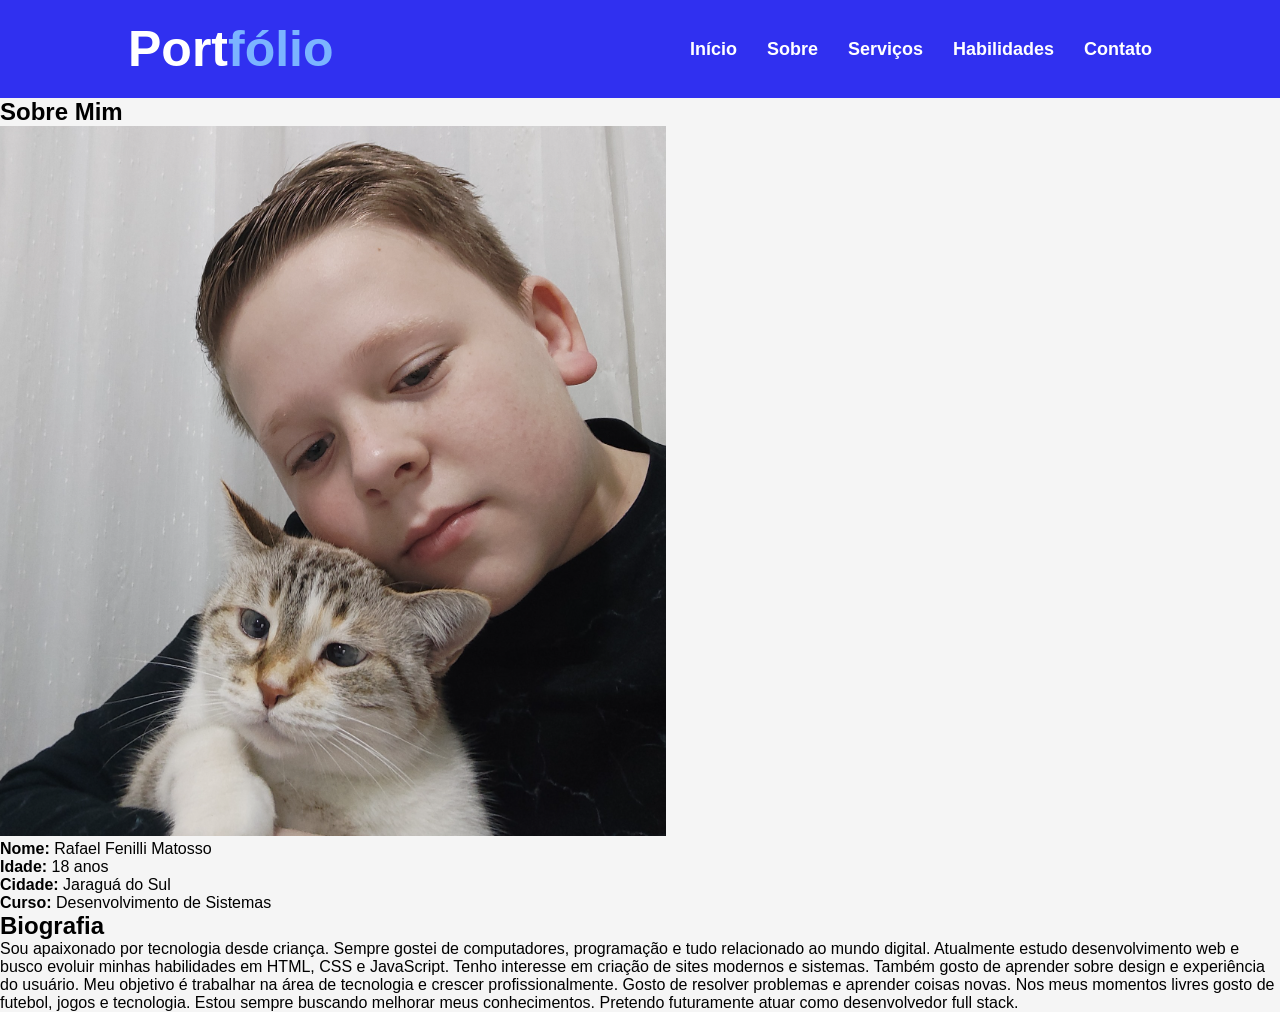
==== Estrutura_Básica_HTML/TRABALHO/sobre.html @ e1854287 "comit top" ====
<!DOCTYPE html>
<html lang="pt-br">
<head>
    <meta charset="UTF-8">
    <meta name="viewport" content="width=device-width, initial-scale=1.0">
    <title>Sobre Mim</title>
    <link href="https://fonts.googleapis.com/css2?family=Montserrat:ital,wght@0,100..900;1,100..900&display=swap" rel="stylesheet">
    <link rel="stylesheet" href="https://cdnjs.cloudflare.com/ajax/libs/font-awesome/6.5.1/css/all.min.css">
    <link rel="stylesheet" href="css/style.css">
</head>
<body>

<header>

    <div class="logotipo">
        Port<span>fólio</span>
    </div>

    <nav>
        <ul>
            <li><a href="index.html">Início</a></li>
            <li><a href="sobre.html">Sobre</a></li>
            <li><a href="servicos.html">Serviços</a></li>
            <li><a href="habilidades.html">Habilidades</a></li>
            <li><a href="contato.html">Contato</a></li>
        </ul>
    </nav>

</header>

<section class="pagina">

    <h1>Sobre Mim</h1>

    <img src="rafael matosso.webp" class="imagem-pagina">

    <p><strong>Nome:</strong> Rafael Fenilli Matosso</p>
    <p><strong>Idade:</strong> 18 anos</p>
    <p><strong>Cidade:</strong> Jaraguá do Sul</p>
    <p><strong>Curso:</strong> Desenvolvimento de Sistemas</p>

    <h2>Biografia</h2>

    <p>
        Sou apaixonado por tecnologia desde criança.
        Sempre gostei de computadores, programação e tudo relacionado ao mundo digital.
        Atualmente estudo desenvolvimento web e busco evoluir minhas habilidades em HTML, CSS e JavaScript.
        Tenho interesse em criação de sites modernos e sistemas.
        Também gosto de aprender sobre design e experiência do usuário.
        Meu objetivo é trabalhar na área de tecnologia e crescer profissionalmente.
        Gosto de resolver problemas e aprender coisas novas.
        Nos meus momentos livres gosto de futebol, jogos e tecnologia.
        Estou sempre buscando melhorar meus conhecimentos.
        Pretendo futuramente atuar como desenvolvedor full stack.
    </p>

</section>

</body>
</html>
---- Estrutura_Básica_HTML/TRABALHO/css/style.css ----
*{
    margin: 0;
    padding: 0;
    box-sizing: border-box;
    font-family: Arial, Helvetica, sans-serif;
}

body{
    background-color: #f5f5f5;
    color: black;
}

/* CABEÇALHO */

header{
    background-color: rgb(48, 48, 240);

    display: flex;
    justify-content: space-between;
    align-items: center;

    padding: 20px 10%;
}

.logotipo{
    font-size: 50px;
    font-weight: bold;
    color: white;
}

.logotipo span{
    color: rgb(123, 180, 255);
}

nav ul{
    display: flex;
    list-style: none;
    gap: 30px;
}

nav ul li a{
    text-decoration: none;
    color: white;
    font-weight: bold;
    font-size: 18px;
    transition: 0.3s;
}

nav ul li a:hover{
    color: rgb(123, 180, 255);
}

/* SEÇÃO PRINCIPAL */

.secao-principal{

    width: 100%;
    min-height: 90vh;

    display: flex;
    justify-content: space-between;
    align-items: center;

    padding: 60px 10%;
    gap: 50px;
}

.texto_apresentacao{
    width: 55%;
}

.saudacao{
    font-size: 25px;
    margin-bottom: 10px;
}

.texto_apresentacao h1{
    font-size: 65px;
    margin-bottom: 20px;
}

.texto_apresentacao h1 span{
    color: rgb(48, 48, 240);
}

.texto_apresentacao p{
    font-size: 22px;
    margin-bottom: 35px;
    color: rgb(50, 50, 50);
}

/* BOTÕES */

.grupo-botoes{
    display: flex;
    gap: 20px;
}

.botao{
    text-decoration: none;
    padding: 14px 32px;
    border-radius: 6px;
    font-weight: bold;
    transition: 0.3s;
}

.botao-contratar{
    background-color: rgb(48, 48, 240);
    color: white;
}

.botao-contratar:hover{
    background-color: rgb(30, 30, 190);
}

.botao-trabalhos{
    border: 2px solid rgb(48, 48, 240);
    color: rgb(48, 48, 240);
}

.botao-trabalhos:hover{
    background-color: rgb(48, 48, 240);
    color: white;
}

/* IMAGEM */

.area-imagem{
    width: 45%;
    display: flex;
    justify-content: center;
}

.moldura-circular{

    width: 500px;
    height: 500px;

    border-radius: 50%;
    overflow: hidden;

    border: 5px solid rgb(123, 180, 255);
}

.moldura-circular img{
    width: 100%;
    height: 100%;
    object-fit: cover;
}

/* RODAPÉ */

footer{
    background-color: #006494;
    padding: 40px;
    text-align: center;
}

.conteudo-rodape{
    display: flex;
    flex-direction: column;
    gap: 20px;
}

.navegacao-rodape a{
    text-decoration: none;
    color: white;
    margin: 0 15px;
    font-size: 18px;
}

.navegacao-rodape a:hover{
    color: rgb(123, 180, 255);
}

.direitos-autorais{
    color: white;
    font-size: 14px;
}
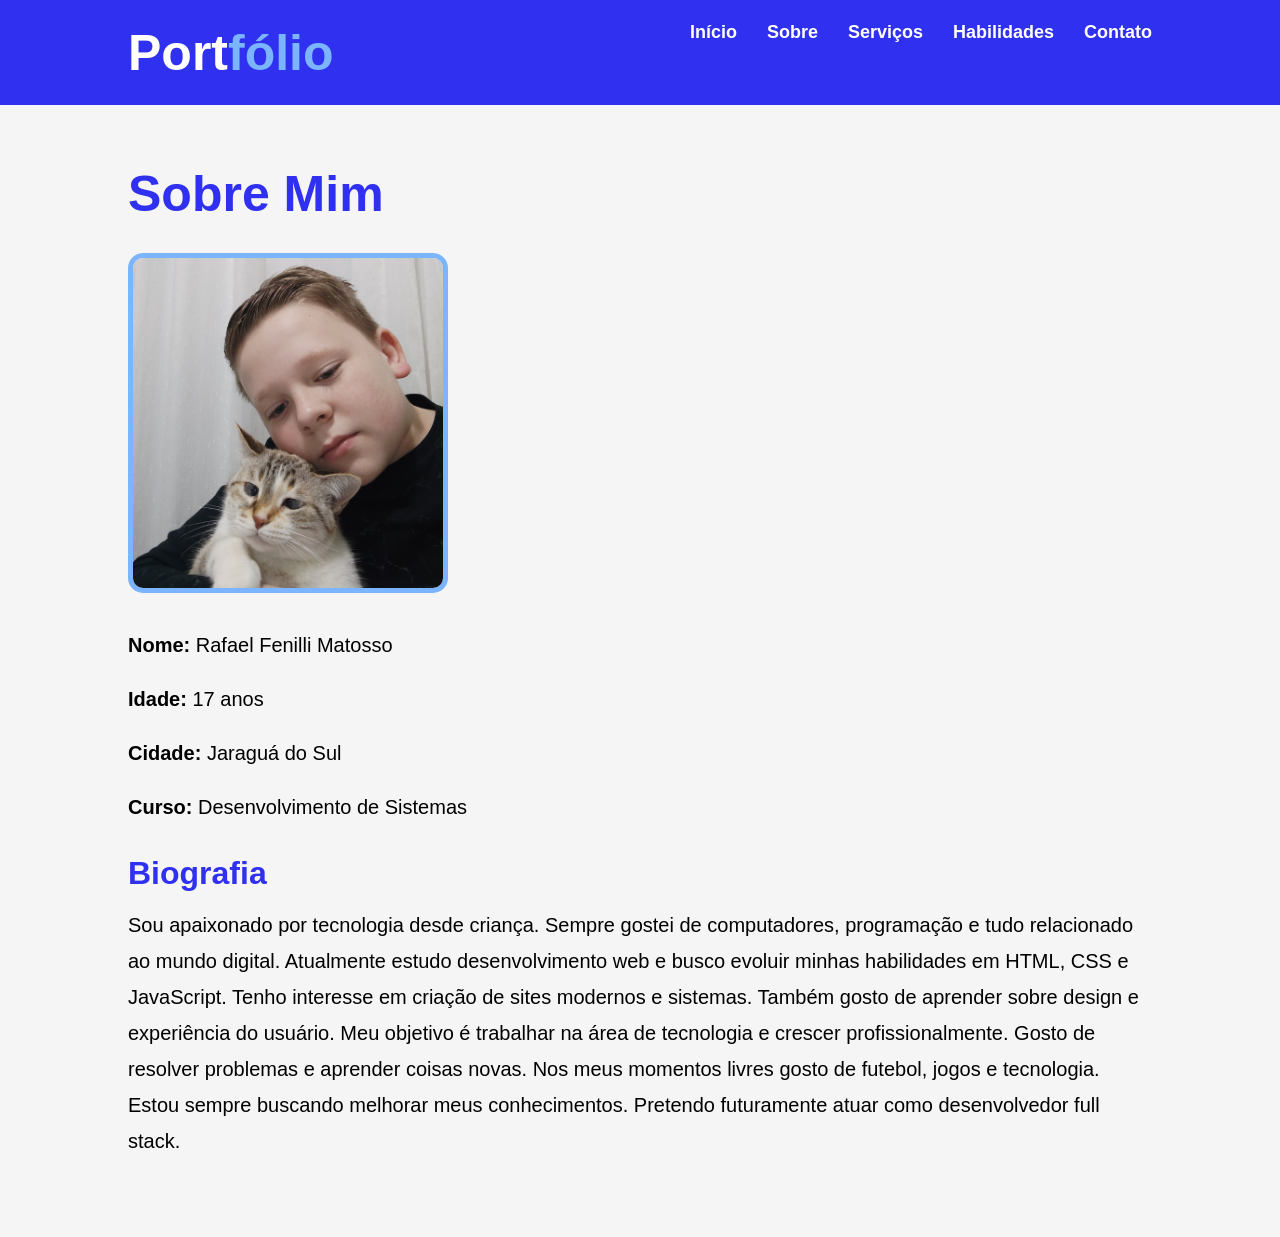
==== commit 381393c6: "trabalho bem feito" ====
--- a/Estrutura_Básica_HTML/TRABALHO/sobre.html
+++ b/Estrutura_Básica_HTML/TRABALHO/sobre.html
@@ -35,7 +35,7 @@
     <img src="rafael matosso.webp" class="imagem-pagina">
 
     <p><strong>Nome:</strong> Rafael Fenilli Matosso</p>
-    <p><strong>Idade:</strong> 18 anos</p>
+    <p><strong>Idade:</strong> 17 anos</p>
     <p><strong>Cidade:</strong> Jaraguá do Sul</p>
     <p><strong>Curso:</strong> Desenvolvimento de Sistemas</p>
 
--- a/Estrutura_Básica_HTML/TRABALHO/css/style.css
+++ b/Estrutura_Básica_HTML/TRABALHO/css/style.css
@@ -2,6 +2,7 @@
     margin: 0;
     padding: 0;
     box-sizing: border-box;
+
     font-family: Arial, Helvetica, sans-serif;
 }
 
@@ -13,18 +14,24 @@
 /* CABEÇALHO */
 
 header{
+
     background-color: rgb(48, 48, 240);
 
     display: flex;
+
     justify-content: space-between;
+
     align-items: center;
 
     padding: 20px 10%;
 }
 
 .logotipo{
+
     font-size: 50px;
+
     font-weight: bold;
+
     color: white;
 }
 
@@ -33,35 +40,45 @@
 }
 
 nav ul{
-    display: flex;
+
+    display: flex;
+
     list-style: none;
+
     gap: 30px;
 }
 
 nav ul li a{
+
     text-decoration: none;
-    color: white;
+
+    color: white;
+
+    font-size: 18px;
+
     font-weight: bold;
-    font-size: 18px;
-    transition: 0.3s;
 }
 
 nav ul li a:hover{
     color: rgb(123, 180, 255);
 }
 
-/* SEÇÃO PRINCIPAL */
+/* HOME */
 
 .secao-principal{
 
     width: 100%;
+
     min-height: 90vh;
 
     display: flex;
+
     justify-content: space-between;
+
     align-items: center;
 
     padding: 60px 10%;
+
     gap: 50px;
 }
 
@@ -70,12 +87,18 @@
 }
 
 .saudacao{
+
     font-size: 25px;
+
     margin-bottom: 10px;
+
+    color: rgb(48, 48, 240);
 }
 
 .texto_apresentacao h1{
+
     font-size: 65px;
+
     margin-bottom: 20px;
 }
 
@@ -84,28 +107,38 @@
 }
 
 .texto_apresentacao p{
+
     font-size: 22px;
+
+    line-height: 1.7;
+
     margin-bottom: 35px;
-    color: rgb(50, 50, 50);
 }
 
 /* BOTÕES */
 
 .grupo-botoes{
-    display: flex;
+
+    display: flex;
+
     gap: 20px;
 }
 
 .botao{
+
     text-decoration: none;
+
     padding: 14px 32px;
+
     border-radius: 6px;
+
     font-weight: bold;
-    transition: 0.3s;
 }
 
 .botao-contratar{
+
     background-color: rgb(48, 48, 240);
+
     color: white;
 }
 
@@ -114,58 +147,225 @@
 }
 
 .botao-trabalhos{
+
     border: 2px solid rgb(48, 48, 240);
+
     color: rgb(48, 48, 240);
 }
 
 .botao-trabalhos:hover{
+
     background-color: rgb(48, 48, 240);
+
     color: white;
 }
 
 /* IMAGEM */
 
 .area-imagem{
+
     width: 45%;
-    display: flex;
+
+    display: flex;
+
     justify-content: center;
 }
 
 .moldura-circular{
 
     width: 500px;
+
     height: 500px;
 
     border-radius: 50%;
+
     overflow: hidden;
 
     border: 5px solid rgb(123, 180, 255);
 }
 
 .moldura-circular img{
+
     width: 100%;
+
     height: 100%;
+
     object-fit: cover;
 }
 
+/* PÁGINAS */
+
+.pagina{
+
+    padding: 60px 10%;
+
+    min-height: 100vh;
+}
+
+.pagina h1{
+
+    font-size: 50px;
+
+    color: rgb(48, 48, 240);
+
+    margin-bottom: 30px;
+}
+
+.pagina h2{
+
+    font-size: 32px;
+
+    color: rgb(48, 48, 240);
+
+    margin-top: 30px;
+
+    margin-bottom: 15px;
+}
+
+.pagina p{
+
+    font-size: 20px;
+
+    line-height: 1.8;
+
+    margin-bottom: 18px;
+}
+
+/* IMAGEM SOBRE */
+
+.imagem-pagina{
+
+    width: 320px;
+
+    border-radius: 15px;
+
+    margin-bottom: 30px;
+
+    border: 5px solid rgb(123, 180, 255);
+}
+
+/* CARDS */
+
+.card{
+
+    background-color: white;
+
+    padding: 30px;
+
+    margin-bottom: 25px;
+
+    border-radius: 12px;
+}
+
+.card h2{
+    margin-top: 0;
+}
+
+.card p{
+    margin-bottom: 0;
+}
+
+/* LISTAS */
+
+ul{
+
+    margin-left: 30px;
+
+    margin-bottom: 30px;
+}
+
+ul li{
+
+    font-size: 20px;
+
+    margin-bottom: 12px;
+}
+
+/* FORMULÁRIO */
+
+form{
+
+    width: 100%;
+
+    max-width: 600px;
+
+    display: flex;
+
+    flex-direction: column;
+
+    gap: 20px;
+
+    margin-top: 30px;
+}
+
+input,
+textarea{
+
+    padding: 15px;
+
+    font-size: 18px;
+
+    border: 2px solid rgb(200, 200, 200);
+
+    border-radius: 8px;
+}
+
+textarea{
+
+    height: 180px;
+
+    resize: none;
+}
+
+button{
+
+    background-color: rgb(48, 48, 240);
+
+    color: white;
+
+    border: none;
+
+    padding: 15px;
+
+    font-size: 18px;
+
+    font-weight: bold;
+
+    border-radius: 8px;
+}
+
+button:hover{
+    background-color: rgb(30, 30, 190);
+}
+
 /* RODAPÉ */
 
 footer{
+
     background-color: #006494;
+
     padding: 40px;
+
     text-align: center;
 }
 
 .conteudo-rodape{
-    display: flex;
+
+    display: flex;
+
     flex-direction: column;
+
     gap: 20px;
 }
 
 .navegacao-rodape a{
+
     text-decoration: none;
-    color: white;
+
+    color: white;
+
     margin: 0 15px;
+
     font-size: 18px;
 }
 
@@ -175,5 +375,4 @@
 
 .direitos-autorais{
     color: white;
-    font-size: 14px;
 }
